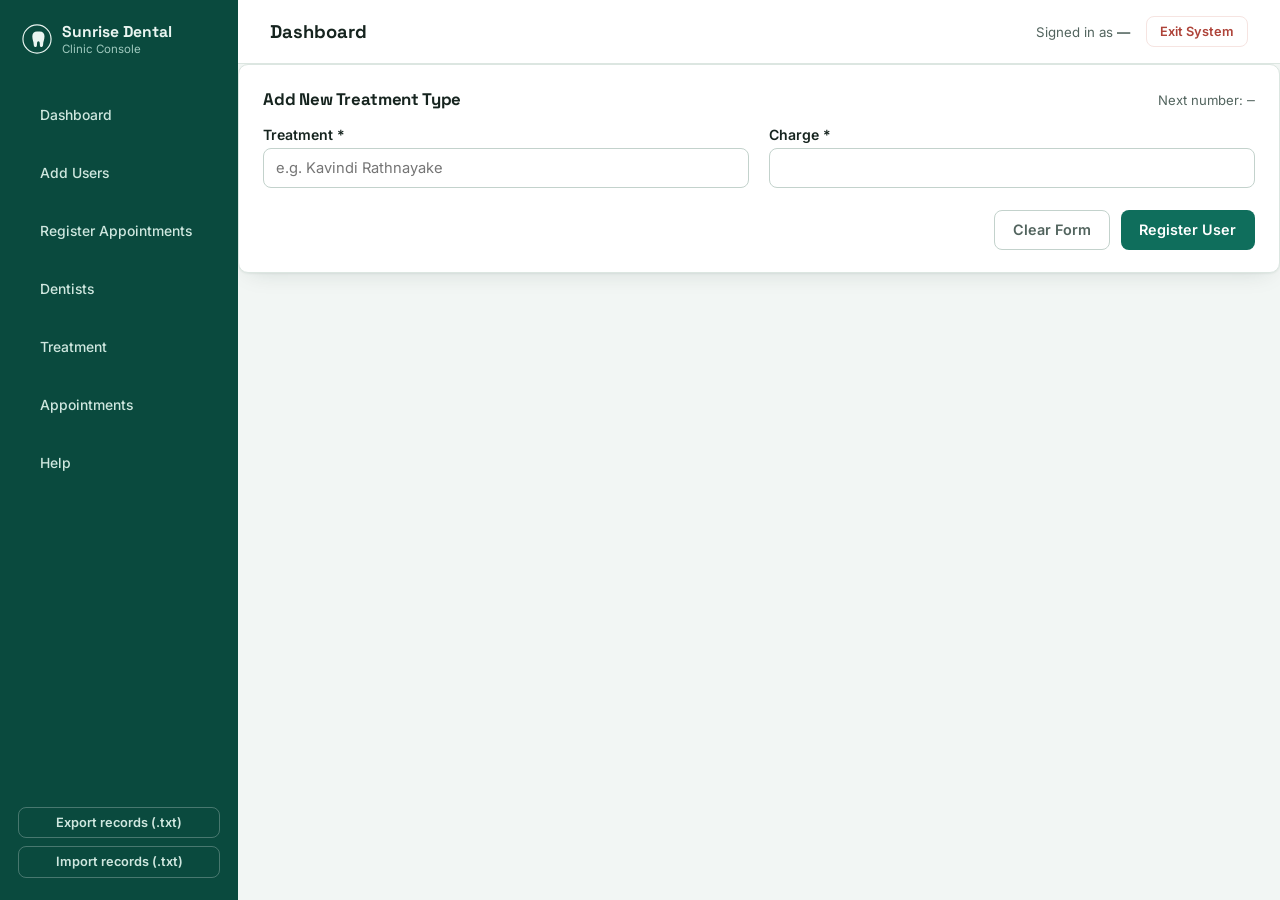
==== src/main/webapp/admin-treatment.html @ 82e00efb "Initial project setup" ====
<!DOCTYPE html>
<html lang="en">
<head>
    <meta charset="UTF-8">
    <meta name="viewport" content="width=device-width, initial-scale=1.0">
    <title>ManageTreatments</title>
    <link rel="preconnect" href="https://fonts.googleapis.com">
    <link href="https://fonts.googleapis.com/css2?family=Space+Grotesk:wght@500;600;700&family=Inter:wght@400;500;600;700&family=JetBrains+Mono:wght@500;600&display=swap" rel="stylesheet">
    <link rel="stylesheet" href="style.css">
</head>
<body>

<!-- ======================= TOAST ======================= -->
<div id="toastHost" class="toast-host" aria-live="polite"></div>
<!-- ======================= APP SHELL ======================= -->
<div id="appShell" class="app-shell">


    <aside class="sidebar">
        <div class="sidebar-brand">
            <svg viewBox="0 0 64 64" width="30" height="30" aria-hidden="true">
                <circle cx="32" cy="32" r="30" fill="none" stroke="currentColor" stroke-width="2.5"/>
                <path d="M32 16c-6 0-10 4-10 10 0 8 3 11 3 18 0 3 2 5 4 5s3-2 3-6 1-6 3-6 3 2 3 6 1 6 3 6 4-2 4-5c0-7 3-10 3-18 0-6-4-10-10-10z" fill="currentColor"/>
            </svg>
            <div>
                <strong>Sunrise Dental</strong>
                <span>Clinic Console</span>
            </div>
        </div>

        <nav class="sidebar-nav" id="sidebarNav">
            <button class="nav-item"><a href="admin-dashboard.html" class="nav-item active">Dashboard</a></button>
            <button class="nav-item"><a href="users.html" class="nav-item active">Add Users</a>
            </button>
            <button class="nav-item"><a href="admin-registerAppoinment.html" class="nav-item active">Register Appointments</a></button>
            <button class="nav-item" data-view="register"><a href="admin-dentist.html" class="nav-item active">Dentists</a>
            </button>
            <button class="nav-item" data-view="register"><a href="admin-treatment.html" class="nav-item active">Treatment</a>
            </button>
            <button class="nav-item" data-view="all"><a href="admin-appointments.html" class="nav-item active">Appointments</a>
            </button>

            <button class="nav-item" data-view="help"><a href="admin-help.html" class="nav-item active">Help</a>
            </button>
        </nav>

        <div class="sidebar-footer">
            <button id="exportBtn" class="btn btn-ghost btn-small btn-block">Export records (.txt)</button>
            <label class="btn btn-ghost btn-small btn-block file-import">
                Import records (.txt)
                <input type="file" id="importFile" accept=".txt,.csv" hidden>
            </label>
        </div>
    </aside>

    <div class="main-col">
        <header class="topbar">
            <div class="topbar-title" id="viewTitle">Dashboard</div>
            <div class="topbar-right">
                <span class="staff-chip">Signed in as <strong id="staffName">—</strong></span>
                <button id="exitBtn" class="btn btn-danger-outline btn-small">Exit System</button>
            </div>
        </header>

        <!-- ---------- REGISTER ---------- -->
        <section class="view" id="view-register">
            <div class="panel">
                <div class="panel-head">
                    <h2>Add New Treatment Type</h2>
                    <span class="panel-sub">Next number: <span class="mono" id="nextApptNo">—</span></span>
                </div>

                <form action="/Sunrise-Dental/treatment" method="POST" class="grid-form">

                    <!-- FULL NAME -->
                    <label class="field">
                        <span class="field-label">Treatment *</span>

                        <input type="text"
                               id="name"
                               name="name"
                               placeholder="e.g. Kavindi Rathnayake"
                        >

                    </label>

                    <!-- CONTACT -->
                    <label class="field">
                        <span class="field-label">Charge *</span>

                        <input type="tel"
                               id="username"
                               name="charge"
                               placeholder=""
                        >

                    </label>


                    <!-- BUTTONS -->
                    <div class="form-actions field-wide">

                        <button type="reset"
                                class="btn btn-ghost">
                            Clear Form
                        </button>

                        <button type="submit"
                                class="btn btn-primary">
                            Register User
                        </button>

                    </div>

                </form>
            </div>
        </section>

    </div>
</div>
</body>
</html>
---- src/main/webapp/style.css ----
/* ==========================================================================
   Sunrise Dental Clinic — Design tokens
   Palette: clinical porcelain + deep surgical teal + warm amber accent.
   Type: Space Grotesk (structural headings) / Inter (data-dense body) /
         JetBrains Mono (chart numbers, currency, IDs).
   ========================================================================== */
:root{
  --porcelain:#F2F6F4;
  --panel:#FFFFFF;
  --ink:#16241F;
  --ink-soft:#52645E;
  --ink-faint:#8A9A94;
  --teal:#0F6E5C;
  --teal-deep:#0A4A3E;
  --teal-soft:#E1F1EC;
  --amber:#B8722A;
  --amber-soft:#F7E9D8;
  --brick:#AE4339;
  --brick-soft:#F6E4E1;
  --line:#DCE6E1;
  --line-strong:#C3D2CC;
  --shadow:0 1px 2px rgba(15,45,38,.06), 0 8px 24px -12px rgba(15,45,38,.18);
  --radius:10px;
  --font-head:'Space Grotesk',system-ui,sans-serif;
  --font-body:'Inter',system-ui,sans-serif;
  --font-mono:'JetBrains Mono',ui-monospace,monospace;
}

*{box-sizing:border-box;}
html,body{height:100%;}
body{
  margin:0;
  font-family:var(--font-body);
  color:var(--ink);
  background:var(--porcelain);
  -webkit-font-smoothing:antialiased;
}
h1,h2,h3{font-family:var(--font-head); margin:0; letter-spacing:-0.01em;}
.mono{font-family:var(--font-mono);}
button{font-family:inherit; cursor:pointer;}
input,select{font-family:inherit;}

/* ---------------------------- Buttons ---------------------------- */
.btn{
  appearance:none; border:1px solid transparent; border-radius:8px;
  padding:.65rem 1.1rem; font-size:.9rem; font-weight:600; transition:.15s ease;
  display:inline-flex; align-items:center; justify-content:center; gap:.4rem;
}
.btn-block{width:100%;}
.btn-small{padding:.45rem .8rem; font-size:.8rem;}
.btn-primary{background:var(--teal); color:#fff;}
.btn-primary:hover{background:var(--teal-deep);}
.btn-secondary{background:var(--teal-soft); color:var(--teal-deep);}
.btn-secondary:hover{background:#cfe9e0;}
.btn-ghost{background:transparent; color:var(--ink-soft); border-color:var(--line-strong);}
.btn-ghost:hover{background:#fff; color:var(--ink);}
.btn-danger{background:var(--brick); color:#fff;}
.btn-danger:hover{background:#8f362e;}
.btn-danger-outline{background:transparent; color:var(--brick); border-color:var(--brick-soft);}
.btn-danger-outline:hover{background:var(--brick-soft);}
.file-import{position:relative; overflow:hidden;}

/* ---------------------------- Toast ---------------------------- */
.toast-host{position:fixed; top:18px; right:18px; z-index:999; display:flex; flex-direction:column; gap:8px;}
.toast{
  background:var(--ink); color:#fff; padding:.7rem 1rem; border-radius:8px;
  font-size:.85rem; box-shadow:var(--shadow); animation:slideIn .2s ease;
  max-width:320px;
}
.toast.success{background:var(--teal-deep);}
.toast.error{background:var(--brick);}
@keyframes slideIn{from{transform:translateX(20px); opacity:0;} to{transform:translateX(0); opacity:1;}}

/* ============================== LOGIN ============================== */
.login-screen{
  min-height:100vh; display:flex; align-items:center; justify-content:center;
  background:
    radial-gradient(circle at 15% 20%, rgba(15,110,92,.08), transparent 45%),
    radial-gradient(circle at 85% 80%, rgba(184,114,42,.08), transparent 45%),
    var(--porcelain);
  padding:2rem;
}
.login-panel{
  width:100%; max-width:400px; background:var(--panel); border:1px solid var(--line);
  border-radius:16px; padding:2.4rem 2.2rem; box-shadow:var(--shadow);
}
.brand-mark{color:var(--teal); margin-bottom:.6rem;}
.eyebrow{
  text-transform:uppercase; letter-spacing:.12em; font-size:.72rem; font-weight:600;
  color:var(--teal); margin:0 0 .3rem;
}
.login-panel h1{font-size:1.6rem; margin-bottom:.25rem;}
.login-sub{color:var(--ink-soft); font-size:.92rem; margin:0 0 1.6rem;}
.login-form{display:flex; flex-direction:column; gap:1rem;}
.demo-creds{margin-top:1.4rem; font-size:.78rem; color:var(--ink-soft);}
.demo-creds summary{cursor:pointer; font-weight:600;}
.demo-creds table{width:100%; margin-top:.6rem; border-collapse:collapse;}
.demo-creds td{padding:.25rem .3rem; border-bottom:1px dashed var(--line);}

/* ---------------------------- Fields ---------------------------- */
.field{display:flex; flex-direction:column; gap:.35rem; font-size:.88rem;}
.field-label{font-weight:600; color:var(--ink);}
.field input, .field select{
  border:1px solid var(--line-strong); border-radius:8px; padding:.6rem .75rem;
  font-size:.92rem; background:#fff; color:var(--ink); outline:none; transition:.15s;
}
.field input:focus, .field select:focus{border-color:var(--teal); box-shadow:0 0 0 3px var(--teal-soft);}
.field input:invalid[data-touched="true"]{border-color:var(--brick);}
.field-hint{font-size:.76rem; color:var(--ink-faint);}
.field-error{font-size:.78rem; color:var(--brick); min-height:1em;}
.form-error{
  background:var(--brick-soft); color:var(--brick); border-radius:8px; padding:.55rem .75rem;
  font-size:.82rem; margin:0;
}

/* ============================== APP SHELL ============================== */
.app-shell{display:flex; min-height:100vh;}
.sidebar{
  width:238px; flex-shrink:0; background:var(--teal-deep); color:#fff;
  display:flex; flex-direction:column; padding:1.4rem 1.1rem; position:sticky; top:0; height:100vh;
}
.sidebar-brand{display:flex; align-items:center; gap:.6rem; padding:0 .3rem .3rem; color:#EAF5F1;}
.sidebar-brand strong{display:block; font-family:var(--font-head); font-size:.98rem;}
.sidebar-brand span{display:block; font-size:.72rem; color:#9FC9BE;}
.sidebar-nav{display:flex; flex-direction:column; gap:.15rem; margin-top:1.6rem; flex:1;}
.nav-item{
  display:flex; align-items:center; gap:.55rem; background:transparent; border:none;
  color:#CFE7DF; text-align:left; padding:.62rem .7rem; border-radius:8px; font-size:.87rem;
  font-weight:500; transition:.15s;
}
.nav-item a{
  color:#CFE7DF;
  text-decoration:none;
}

.nav-item:hover{background:rgba(255,255,255,.06); color:#fff;}
.nav-item[aria-current="page"]{background:#fff; color:var(--teal-deep); font-weight:700;}
.nav-num{font-family:var(--font-mono); font-size:.72rem; opacity:.65; width:1.4em;}
.sidebar-footer{display:flex; flex-direction:column; gap:.5rem; margin-top:1rem;}
.sidebar-footer .btn-ghost{color:#CFE7DF; border-color:rgba(255,255,255,.25);}
.sidebar-footer .btn-ghost:hover{background:rgba(255,255,255,.08); color:#fff;}

.main-col{flex:1; min-width:0; display:flex; flex-direction:column;}
.topbar{
  display:flex; align-items:center; justify-content:space-between; padding:1rem 2rem;
  background:var(--panel); border-bottom:1px solid var(--line); position:sticky; top:0; z-index:10;
}
.topbar-title{font-family:var(--font-head); font-weight:700; font-size:1.15rem;}
.topbar-right{display:flex; align-items:center; gap:1rem;}
.staff-chip{font-size:.83rem; color:var(--ink-soft);}
.content{padding:1.8rem 2rem 3rem; max-width:1100px;}
.view[hidden]{display:none;}

/* ---------------------------- Dashboard ---------------------------- */
.stat-grid{display:grid; grid-template-columns:repeat(4,1fr); gap:1rem; margin-bottom:1.6rem;}
.stat-card{
  background:var(--panel); border:1px solid var(--line); border-radius:var(--radius);
  padding:1.1rem 1.2rem; display:flex; flex-direction:column; gap:.4rem; box-shadow:var(--shadow);
}
.stat-card.accent{background:var(--teal-deep); border-color:var(--teal-deep);}
.stat-card.accent .stat-label{color:#AEDACE;}
.stat-card.accent .stat-value{color:#fff;}
.stat-label{font-size:.78rem; color:var(--ink-soft); text-transform:uppercase; letter-spacing:.05em;}
.stat-value{font-family:var(--font-head); font-size:1.6rem; font-weight:700;}

.panel{
  background:var(--panel); border:1px solid var(--line); border-radius:var(--radius);
  padding:1.4rem 1.5rem; margin-bottom:1.4rem; box-shadow:var(--shadow);
}
.panel-head{display:flex; align-items:baseline; justify-content:space-between; margin-bottom:1rem; flex-wrap:wrap; gap:.4rem;}
.panel-head h2{font-size:1.05rem;}
.panel-sub{font-size:.82rem; color:var(--ink-soft);}

.today-list{display:flex; flex-direction:column; gap:.5rem;}
.today-row{
  display:grid; grid-template-columns:90px 1fr 140px 110px; gap:.8rem; align-items:center;
  padding:.6rem .7rem; border:1px solid var(--line); border-radius:8px; font-size:.85rem;
}
.today-empty{color:var(--ink-faint); font-size:.88rem; padding:.4rem 0;}
.quick-actions{display:flex; gap:.7rem; flex-wrap:wrap;}

/* ---------------------------- Forms (register) ---------------------------- */
.grid-form{display:grid; grid-template-columns:1fr 1fr; gap:1rem 1.2rem;}
.field-wide{grid-column:1 / -1;}
.form-actions{display:flex; justify-content:flex-end; gap:.7rem; margin-top:.4rem;}
.form-actions.field-wide{justify-content:flex-end;}

.inline-form{display:flex; gap:.8rem; align-items:flex-end; margin-bottom:1rem; flex-wrap:wrap;}
.field-grow{flex:1; min-width:220px;}

/* ---------------------------- Search result ---------------------------- */
.search-result{margin-top:.5rem;}
.result-card{
  border:1px solid var(--line); border-radius:var(--radius); padding:1.1rem 1.3rem;
  background:var(--teal-soft);
}
.result-card h3{font-size:1rem; margin-bottom:.7rem; color:var(--teal-deep);}
.result-grid{display:grid; grid-template-columns:1fr 1fr; gap:.5rem 1.4rem; font-size:.87rem;}
.result-grid dt{color:var(--ink-soft); font-size:.75rem; text-transform:uppercase; letter-spacing:.04em;}
.result-grid dd{margin:0 0 .5rem; font-weight:600;}
.empty-state{
  color:var(--ink-soft); font-size:.9rem; padding:1.2rem; text-align:center;
  border:1px dashed var(--line-strong); border-radius:var(--radius);
}

/* ---------------------------- Billing ---------------------------- */
.bill-grid{display:grid; grid-template-columns:1fr 320px; gap:1.4rem; align-items:start;}
.bill-details{font-size:.88rem;}
.bill-slip{
  border:1px dashed var(--line-strong); border-radius:10px; padding:1.1rem 1.2rem;
  background:repeating-linear-gradient(#fff,#fff 100%);
  position:relative;
}
.slip-head{display:flex; flex-direction:column; gap:.15rem; text-align:center; margin-bottom:.8rem; padding-bottom:.7rem; border-bottom:1px dashed var(--line-strong);}
.slip-head strong{font-family:var(--font-head); font-size:1rem;}
.slip-head span{font-size:.75rem; color:var(--ink-soft);}
.slip-rows{display:flex; flex-direction:column; gap:.35rem; font-size:.85rem; margin-bottom:.7rem;}
.slip-row{display:flex; justify-content:space-between;}
.slip-total{
  display:flex; justify-content:space-between; align-items:center; margin:.8rem 0 1rem;
  padding-top:.6rem; border-top:1px dashed var(--line-strong); font-size:.95rem;
}

/* ---------------------------- Table ---------------------------- */
.table-filters{display:flex; gap:.7rem; margin-bottom:1rem; flex-wrap:wrap;}
.table-filters input{border:1px solid var(--line-strong); border-radius:8px; padding:.5rem .7rem; font-size:.85rem;}
.table-wrap{overflow-x:auto;}
.data-table{width:100%; border-collapse:collapse; font-size:.85rem;}
.data-table th{
  text-align:left; padding:.6rem .7rem; border-bottom:2px solid var(--line-strong);
  color:var(--ink-soft); font-size:.72rem; text-transform:uppercase; letter-spacing:.05em;
}
.data-table td{padding:.6rem .7rem; border-bottom:1px solid var(--line);}
.data-table tr:hover td{background:var(--teal-soft);}

/* ---------------------------- Help ---------------------------- */
.help-steps{list-style:none; margin:0; padding:0; counter-reset:step; display:flex; flex-direction:column; gap:1rem;}
.help-steps li{
  display:grid; grid-template-columns:2.4rem 1fr; gap:1rem; padding:1rem 0; border-bottom:1px solid var(--line);
}
.help-steps li:last-child{border-bottom:none;}
.help-steps li::before{
  counter-increment:step; content:counter(step, decimal-leading-zero);
  font-family:var(--font-mono); font-size:1rem; color:var(--amber); font-weight:700;
}
.help-steps h4{margin:0 0 .3rem; font-size:.95rem;}
.help-steps p{margin:0; font-size:.86rem; color:var(--ink-soft); line-height:1.5;}

/* ---------------------------- Modal ---------------------------- */
.modal-overlay{
  position:fixed; inset:0; background:rgba(10,25,20,.45); display:flex; align-items:center;
  justify-content:center; z-index:1000; padding:1rem;
}
.modal{
  background:#fff; border-radius:14px; padding:1.6rem 1.7rem; max-width:380px; width:100%;
  box-shadow:var(--shadow);
}
.modal h3{margin-bottom:.5rem;}
.modal p{font-size:.88rem; color:var(--ink-soft); line-height:1.5;}

/* ---------------------------- Print receipt ---------------------------- */
.print-area{display:none;}
@media print{
  body *{visibility:hidden;}
  .print-area, .print-area *{visibility:visible;}
  .print-area{
    display:block; position:absolute; top:0; left:0; width:100%; padding:1rem;
    font-family:var(--font-body);
  }
  .print-slip{max-width:340px; margin:0 auto; border:1px dashed #333; padding:1.2rem;}
  .print-slip h2{font-family:var(--font-head); text-align:center; margin-bottom:.1rem;}
  .print-slip .sub{text-align:center; font-size:.8rem; margin-bottom:.8rem;}
  .print-row{display:flex; justify-content:space-between; font-size:.85rem; margin:.2rem 0;}
  .print-total{display:flex; justify-content:space-between; font-weight:700; border-top:1px dashed #333; margin-top:.5rem; padding-top:.5rem;}
}

/* ---------------------------- Responsive ---------------------------- */
@media (max-width: 900px){
  .stat-grid{grid-template-columns:repeat(2,1fr);}
  .grid-form{grid-template-columns:1fr;}
  .bill-grid{grid-template-columns:1fr;}
}
@media (max-width: 720px){
  .app-shell{flex-direction:column;}
  .sidebar{width:100%; height:auto; position:relative; flex-direction:row; flex-wrap:wrap; align-items:center;}
  .sidebar-nav{flex-direction:row; flex-wrap:wrap; margin-top:.8rem;}
  .sidebar-footer{flex-direction:row; margin-top:.8rem; flex-wrap:wrap;}
  .content{padding:1.2rem;}
  .today-row{grid-template-columns:1fr; gap:.2rem;}
}
#loginMessage {
  display: block !important;
  width: 100% !important;
  box-sizing: border-box !important;

  margin: 15px 0 !important;
  padding: 12px 15px !important;

  color: #b42318 !important;
  background-color: #fef3f2 !important;
  border: 1px solid #fecdca !important;
  border-radius: 10px !important;

  font-family: Inter, sans-serif !important;
  font-size: 14px !important;
  font-weight: 600 !important;
  text-align: center !important;
}
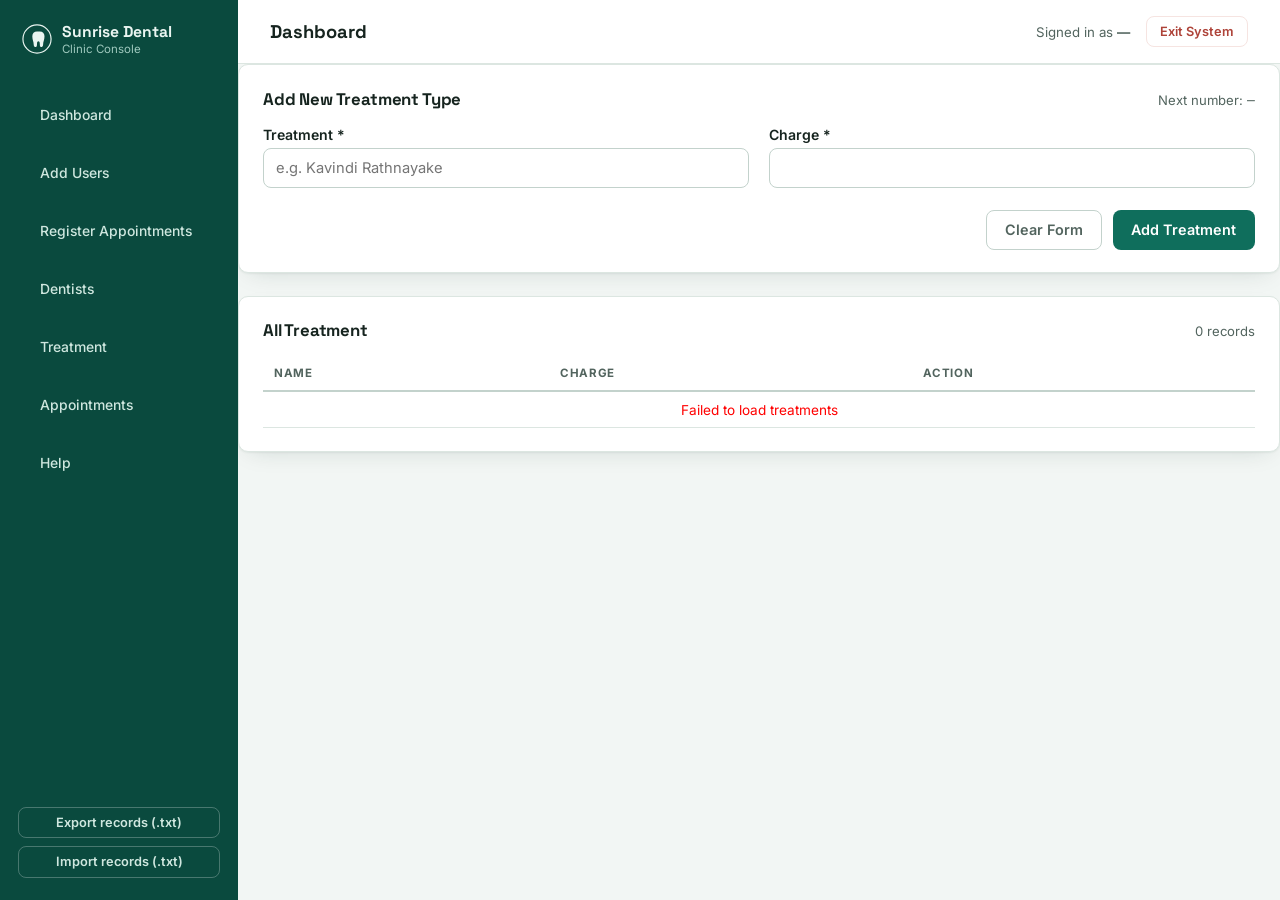
==== commit ecca776c: "Load and display registered treatment and add update delete options for each row in the table" ====
--- a/src/main/webapp/admin-treatment.html
+++ b/src/main/webapp/admin-treatment.html
@@ -7,6 +7,195 @@
     <link rel="preconnect" href="https://fonts.googleapis.com">
     <link href="https://fonts.googleapis.com/css2?family=Space+Grotesk:wght@500;600;700&family=Inter:wght@400;500;600;700&family=JetBrains+Mono:wght@500;600&display=swap" rel="stylesheet">
     <link rel="stylesheet" href="style.css">
+    <style>/* =========================
+      ACTION BUTTONS
+   ========================= */
+
+    .edit-btn,
+    .delete-btn {
+        border: none;
+        padding: 5px 10px;
+        font-size: 12px;
+        border-radius: 5px;
+        cursor: pointer;
+        margin-right: 4px;
+    }
+
+    .edit-btn {
+        background: #3498db;
+        color: white;
+    }
+
+    .edit-btn:hover {
+        background: #2980b9;
+    }
+
+    .delete-btn {
+        background: #e74c3c;
+        color: white;
+    }
+
+    .delete-btn:hover {
+        background: #c0392b;
+    }
+
+
+    /* =========================
+       EDIT USER MODAL
+    ========================= */
+
+    .modal {
+        display: none;
+
+        position: fixed;
+
+        top: 0;
+        left: 0;
+
+        width: 100%;
+        height: 100%;
+
+        background: rgba(0, 0, 0, 0.55);
+
+        z-index: 99999;
+
+        align-items: center;
+        justify-content: center;
+    }
+
+
+    .modal-content {
+        background: #ffffff;
+
+        width: 420px;
+        max-width: 90%;
+
+        padding: 25px;
+
+        border-radius: 12px;
+
+        box-shadow: 0 10px 40px rgba(0, 0, 0, 0.3);
+
+        animation: modalOpen 0.2s ease;
+    }
+
+
+    @keyframes modalOpen {
+
+        from {
+            opacity: 0;
+            transform: scale(0.95);
+        }
+
+        to {
+            opacity: 1;
+            transform: scale(1);
+        }
+
+    }
+
+
+    .modal-header {
+        display: flex;
+
+        justify-content: space-between;
+        align-items: center;
+
+        margin-bottom: 20px;
+    }
+
+
+    .modal-header h2 {
+        margin: 0;
+    }
+
+
+    .close {
+        font-size: 28px;
+
+        cursor: pointer;
+
+        color: #777;
+    }
+
+
+    .close:hover {
+        color: #000;
+    }
+
+
+    .modal-content label {
+        display: block;
+
+        margin-top: 12px;
+        margin-bottom: 5px;
+
+        font-weight: 600;
+    }
+
+
+    .modal-content input {
+        width: 100%;
+
+        padding: 10px;
+
+        border: 1px solid #ccc;
+
+        border-radius: 6px;
+
+        box-sizing: border-box;
+
+        font-family: inherit;
+    }
+
+
+    .modal-content input:focus {
+        outline: none;
+
+        border-color: #3498db;
+    }
+
+
+    .modal-buttons {
+        display: flex;
+
+        justify-content: flex-end;
+
+        gap: 10px;
+
+        margin-top: 22px;
+    }
+
+
+    .modal-buttons button {
+        padding: 9px 15px;
+
+        border: none;
+
+        border-radius: 6px;
+
+        cursor: pointer;
+    }
+
+
+    .modal-buttons button[type="button"] {
+        background: #e5e5e5;
+
+        color: #333;
+    }
+
+
+    .modal-buttons button[type="submit"] {
+        background: #3498db;
+
+        color: white;
+    }
+
+
+    .modal-buttons button[type="submit"]:hover {
+        background: #2980b9;
+    }
+    </style>
 </head>
 <body>
 
@@ -84,7 +273,6 @@
 
                     </label>
 
-                    <!-- CONTACT -->
                     <label class="field">
                         <span class="field-label">Charge *</span>
 
@@ -107,7 +295,7 @@
 
                         <button type="submit"
                                 class="btn btn-primary">
-                            Register User
+                            Add Treatment
                         </button>
 
                     </div>
@@ -115,8 +303,564 @@
                 </form>
             </div>
         </section>
+        <!-- ===================== ALL USERS ===================== -->
+
+        <section class="view" id="view-all">
+
+            <div class="panel">
+
+                <div class="panel-head">
+
+                    <h2>All Treatment</h2>
+
+                    <span class="panel-sub"
+                          id="allCount">
+                0 records
+            </span>
+
+                </div>
+
+                <div class="table-wrap">
+
+                    <table class="data-table">
+
+                        <thead>
+
+                        <tr>
+
+                            <th>Name</th>
+
+
+                            <th>Charge</th>
+
+                            <th>Action</th>
+
+                        </tr>
+
+                        </thead>
+
+                        <tbody id="allTableBody">
+
+                        </tbody>
+
+                    </table>
+
+                </div>
+
+            </div>
+
+        </section>
+
 
     </div>
+
+
 </div>
+
+
+
+<!-- =====================================================
+     EDIT USER POPUP
+===================================================== -->
+<div id="editModal" class="modal">
+
+    <div class="modal-content">
+
+        <div class="modal-header">
+
+            <h2>Edit Treatment</h2>
+
+            <span class="close"
+                  onclick="closeEditModal()">
+                &times;
+            </span>
+
+        </div>
+
+
+        <form id="editTreatmentForm">
+
+            <input type="hidden"
+                   id="editId">
+
+
+            <!-- NAME -->
+            <label for="editFullName">
+                Full Name
+            </label>
+
+            <input type="text"
+                   id="editFullName"
+                   required>
+
+
+
+
+
+            <!-- CHARGE -->
+            <label for="editCharge">
+                Charge
+            </label>
+
+            <input type="number"
+                   id="editCharge"
+                   required>
+
+
+            <div class="modal-buttons">
+
+                <button type="button"
+                        onclick="closeEditModal()">
+                    Cancel
+                </button>
+
+                <button type="submit">
+                    Update Treatment
+                </button>
+
+            </div>
+
+        </form>
+
+    </div>
+
+</div>
+</div>
+</div>
+
+
+
+<!-- ===================== JAVASCRIPT ===================== -->
+
+<script>
+
+    document.addEventListener("DOMContentLoaded", function () {
+
+        loadTreatment();
+
+        const editForm =
+            document.getElementById("editTreatmentForm");
+
+        editForm.addEventListener(
+            "submit",
+            updateTreatment
+        );
+
+    });
+
+
+    /* =====================================================
+       LOAD TREATMENTS
+    ===================================================== */
+
+    function loadTreatment() {
+
+        console.log("Loading treatments...");
+
+        fetch("/Sunrise-Dental/displaytreatment")
+
+            .then(response => {
+
+                console.log(
+                    "Response status:",
+                    response.status
+                );
+
+                if (!response.ok) {
+
+                    throw new Error(
+                        "Server error: " +
+                        response.status
+                    );
+                }
+
+                return response.json();
+            })
+
+            .then(data => {
+
+                console.log(
+                    "Treatment data:",
+                    data
+                );
+
+                const tbody =
+                    document.getElementById(
+                        "allTableBody"
+                    );
+
+                const count =
+                    document.getElementById(
+                        "allCount"
+                    );
+
+                tbody.innerHTML = "";
+
+                count.textContent =
+                    data.length + " records";
+
+
+                // NO DATA
+                if (data.length === 0) {
+
+                    tbody.innerHTML = `
+                    <tr>
+                        <td colspan="3"
+                            style="text-align:center;">
+                            No Treatments Found
+                        </td>
+                    </tr>
+                `;
+
+                    return;
+                }
+
+
+                // DISPLAY TREATMENT
+                data.forEach(treatment => {
+
+                    const row =
+                        document.createElement("tr");
+
+
+                    row.innerHTML = `
+
+                    <td>
+                        ${treatment.name}
+                    </td>
+
+
+
+                    <td>
+                        ${treatment.charge}
+                    </td>
+
+                    <td>
+
+                        <button
+                            type="button"
+                            class="edit-btn"
+                            onclick='editTreatment(${JSON.stringify(treatment)})'>
+                            Edit
+                        </button>
+
+                        <button
+                            type="button"
+                            class="delete-btn"
+                            onclick="deleteTreatment(${treatment.id})">
+                            Delete
+                        </button>
+
+                    </td>
+
+                `;
+
+                    tbody.appendChild(row);
+
+                });
+
+            })
+
+            .catch(error => {
+
+                console.error(
+                    "Load tratments error:",
+                    error
+                );
+
+                document.getElementById(
+                    "allTableBody"
+                ).innerHTML = `
+
+                <tr>
+
+                    <td colspan="4"
+                        style="text-align:center;color:red;">
+
+                        Failed to load treatments
+
+                    </td>
+
+                </tr>
+
+            `;
+            });
+    }
+
+    /* =====================================================
+       OPEN EDIT POPUP
+    ===================================================== */
+
+    function editTreatment(treatment) {
+
+        document.getElementById(
+            "editId"
+        ).value = treatment.id;
+
+
+        document.getElementById(
+            "editFullName"
+        ).value = treatment.name;
+
+
+
+
+
+        document.getElementById(
+            "editCharge"
+        ).value = treatment.charge;
+
+
+        document.getElementById(
+            "editModal"
+        ).style.display = "flex";
+    }
+
+
+    /* =====================================================
+       CLOSE EDIT POPUP
+    ===================================================== */
+
+    function closeEditModal() {
+
+        document.getElementById(
+            "editModal"
+        ).style.display = "none";
+    }
+
+
+    /* =====================================================
+       UPDATE Treatment
+    ===================================================== */
+
+    function updateTreatment(e) {
+
+        e.preventDefault();
+
+
+        const id =
+            document.getElementById(
+                "editId"
+            ).value;
+
+
+        const name =
+            document.getElementById(
+                "editFullName"
+            ).value;
+
+
+
+
+
+        const charge =
+            document.getElementById(
+                "editCharge"
+            ).value;
+
+
+        const data =
+            new URLSearchParams();
+
+
+        data.append(
+            "id",
+            id
+        );
+
+        data.append(
+            "name",
+            name
+        );
+
+
+
+        data.append(
+            "charge",
+            charge
+        );
+
+
+        fetch(
+            "/Sunrise-Dental/updateTreatment",
+            {
+
+                method: "POST",
+
+                headers: {
+
+                    "Content-Type":
+                        "application/x-www-form-urlencoded"
+
+                },
+
+                body: data
+
+            }
+        )
+
+            .then(response =>
+                response.text()
+            )
+
+            .then(result => {
+
+                console.log(
+                    "Update result:",
+                    result
+                );
+
+
+                if (
+                    result.trim() ===
+                    "success"
+                ) {
+
+                    alert(
+                        "Treatment updated successfully!"
+                    );
+
+
+                    closeEditModal();
+
+
+                    loadTreatment();
+
+                } else {
+
+                    alert(
+                        "Failed to update Treatment."
+                    );
+                }
+
+            })
+
+            .catch(error => {
+
+                console.error(
+                    "Update error:",
+                    error
+                );
+
+                alert(
+                    "Error updating Treatment."
+                );
+            });
+    }
+
+
+    /* =====================================================
+       DELETE Treatment
+    ===================================================== */
+
+    function deleteTreatment(id) {
+
+        const confirmDelete =
+            confirm(
+                "Are you sure you want to delete this Treatment?"
+            );
+
+
+        if (!confirmDelete) {
+
+            return;
+        }
+
+
+        const data =
+            new URLSearchParams();
+
+
+        data.append(
+            "id",
+            id
+        );
+
+
+        fetch(
+            "/Sunrise-Dental/deleteTreatment",
+            {
+
+                method: "POST",
+
+                headers: {
+
+                    "Content-Type":
+                        "application/x-www-form-urlencoded"
+
+                },
+
+                body: data
+
+            }
+        )
+
+            .then(response =>
+                response.text()
+            )
+
+            .then(result => {
+
+                console.log(
+                    "Delete result:",
+                    result
+                );
+
+
+                if (
+                    result.trim() ===
+                    "success"
+                ) {
+
+                    alert(
+                        "Treatment deleted successfully!"
+                    );
+
+
+                    loadTreatment();
+
+                } else {
+
+                    alert(
+                        "Failed to delete Treatment."
+                    );
+                }
+
+            })
+
+            .catch(error => {
+
+                console.error(
+                    "Delete error:",
+                    error
+                );
+
+                alert(
+                    "Error deleting Treatment."
+                );
+            });
+    }
+
+
+    /* =====================================================
+       CLOSE MODAL WHEN CLICKING OUTSIDE
+    ===================================================== */
+
+    document.getElementById(
+        "editModal"
+    ).addEventListener(
+        "click",
+        function(e) {
+
+            if (e.target === this) {
+
+                closeEditModal();
+
+            }
+
+        }
+    );
+
+</script>
 </body>
 </html>
